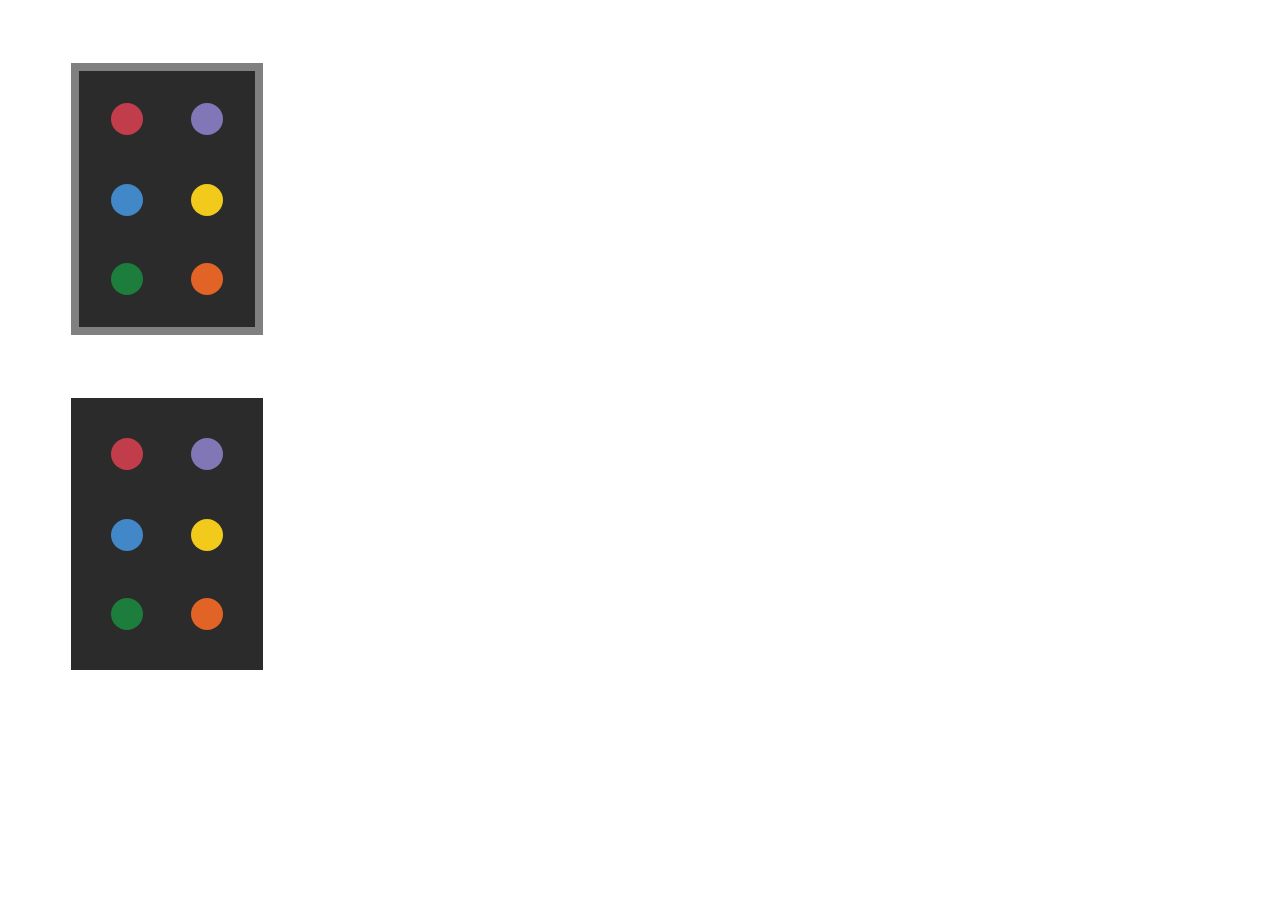
==== prosetTest.html @ 61120be3 "add XORing and custom binaryString function" ====
<html>
<head>
	<link rel="stylesheet" type="text/css" href="./style.css">
	<script src="https://ajax.googleapis.com/ajax/libs/jquery/2.1.1/jquery.min.js"></script>

	<title>Pro Set</title>
</head>
<body>
	<div id="1" class="card selected">
		<div class="top-left dot"></div>
		<div class="mid-left dot"></div>
		<div class="bottom-left dot"></div>
		<div class="top-right dot"></div>
		<div class="mid-right dot"></div>
		<div class="bottom-right dot"></div>
	</div>
	<div class="card">
		<div class="top-left dot"></div>
		<div class="mid-left dot"></div>
		<div class="bottom-left dot"></div>
		<div class="top-right dot"></div>
		<div class="mid-right dot"></div>
		<div class="bottom-right dot"></div>
	</div>
<script type="text/javascript" src="./prosetTest.js"></script>
</body>
</html>
---- style.css ----
.wrapper{
	margin:0 auto;
	width:100%;

}

.card {
	background-color: #2a2b2a;
	width: 11em;
	height: 16em;
	margin: 5%;
	border: solid 1px black;
	position: relative;
	border: solid 8px transparent;
}

.dot{
	width:2em;
	height:2em;
	border-radius: 50%;
	content: ' ';
}

.top-left{
	/*red*/
	background-color: #c23d4b;
	position:absolute;
	top:2em;
	left:2em;

}
.mid-left{
	/*blue*/
	background-color: #4287c7;
	position:absolute;
	top:44%;
	left:2em;
}
.bottom-left{
	/*green*/
	background-color: #1d7d3d;
	position: absolute;
	left:2em;
	bottom:2em;
}
.top-right{
	/*purple*/
	background-color: #8177b7;
	position:absolute;
	top:2em;
	right:2em;
}
.mid-right{
	/*yellow*/
	background-color: #f1ca1b;
	position:absolute;
	top:44%;
	right:2em;
}
.bottom-right{
	/*orange*/
	background-color: #e16326;
	position: absolute;
	bottom:2em;
	right:2em;
}
.on{
	visibility: visible;
}
.off{
	visibility: hidden;
}

.selected{
	border: solid 8px grey;
}
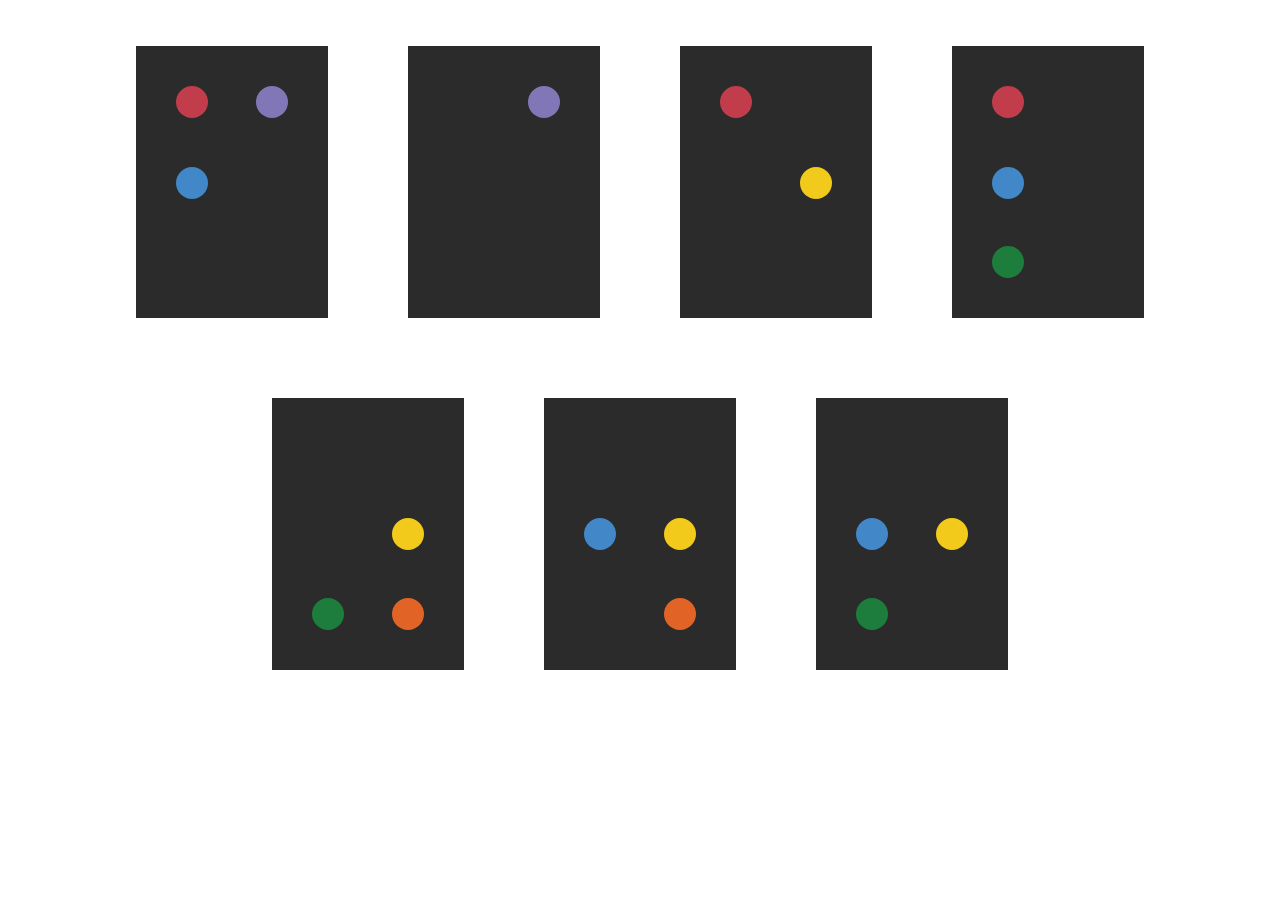
==== commit e4d1d111: "fixed first card bug" ====
--- a/prosetTest.html
+++ b/prosetTest.html
@@ -6,21 +6,63 @@
 	<title>Pro Set</title>
 </head>
 <body>
-	<div id="1" class="card selected">
-		<div class="top-left dot"></div>
-		<div class="mid-left dot"></div>
-		<div class="bottom-left dot"></div>
-		<div class="top-right dot"></div>
-		<div class="mid-right dot"></div>
-		<div class="bottom-right dot"></div>
-	</div>
-	<div class="card">
-		<div class="top-left dot"></div>
-		<div class="mid-left dot"></div>
-		<div class="bottom-left dot"></div>
-		<div class="top-right dot"></div>
-		<div class="mid-right dot"></div>
-		<div class="bottom-right dot"></div>
+	<div id="wrapper">
+		<div id="0" class="card">
+			<div class="top-left dot"></div>
+			<div class="mid-left dot"></div>
+			<div class="bottom-left dot"></div>
+			<div class="top-right dot"></div>
+			<div class="mid-right dot"></div>
+			<div class="bottom-right dot"></div>
+		</div>
+		<div id="1" class="card">
+			<div class="top-left dot"></div>
+			<div class="mid-left dot"></div>
+			<div class="bottom-left dot"></div>
+			<div class="top-right dot"></div>
+			<div class="mid-right dot"></div>
+			<div class="bottom-right dot"></div>
+		</div>
+		<div id="2" class="card">
+			<div class="top-left dot"></div>
+			<div class="mid-left dot"></div>
+			<div class="bottom-left dot"></div>
+			<div class="top-right dot"></div>
+			<div class="mid-right dot"></div>
+			<div class="bottom-right dot"></div>
+		</div>
+		<div id="3" class="card">
+			<div class="top-left dot"></div>
+			<div class="mid-left dot"></div>
+			<div class="bottom-left dot"></div>
+			<div class="top-right dot"></div>
+			<div class="mid-right dot"></div>
+			<div class="bottom-right dot"></div>
+		</div>
+		<div id="4" class="card">
+			<div class="top-left dot"></div>
+			<div class="mid-left dot"></div>
+			<div class="bottom-left dot"></div>
+			<div class="top-right dot"></div>
+			<div class="mid-right dot"></div>
+			<div class="bottom-right dot"></div>
+		</div>
+		<div id="5" class="card">
+			<div class="top-left dot"></div>
+			<div class="mid-left dot"></div>
+			<div class="bottom-left dot"></div>
+			<div class="top-right dot"></div>
+			<div class="mid-right dot"></div>
+			<div class="bottom-right dot"></div>
+		</div>
+		<div id="6" class="card">
+			<div class="top-left dot"></div>
+			<div class="mid-left dot"></div>
+			<div class="bottom-left dot"></div>
+			<div class="top-right dot"></div>
+			<div class="mid-right dot"></div>
+			<div class="bottom-right dot"></div>
+		</div>
 	</div>
 <script type="text/javascript" src="./prosetTest.js"></script>
 </body>
--- a/style.css
+++ b/style.css
@@ -1,16 +1,17 @@
-.wrapper{
+#wrapper{
 	margin:0 auto;
-	width:100%;
-
+	max-width:80em;
+	text-align: center;
 }
 
 .card {
 	background-color: #2a2b2a;
 	width: 11em;
 	height: 16em;
-	margin: 5%;
+	margin: 3%;
 	border: solid 1px black;
 	position: relative;
+	display:inline-block;
 	border: solid 8px transparent;
 }
 
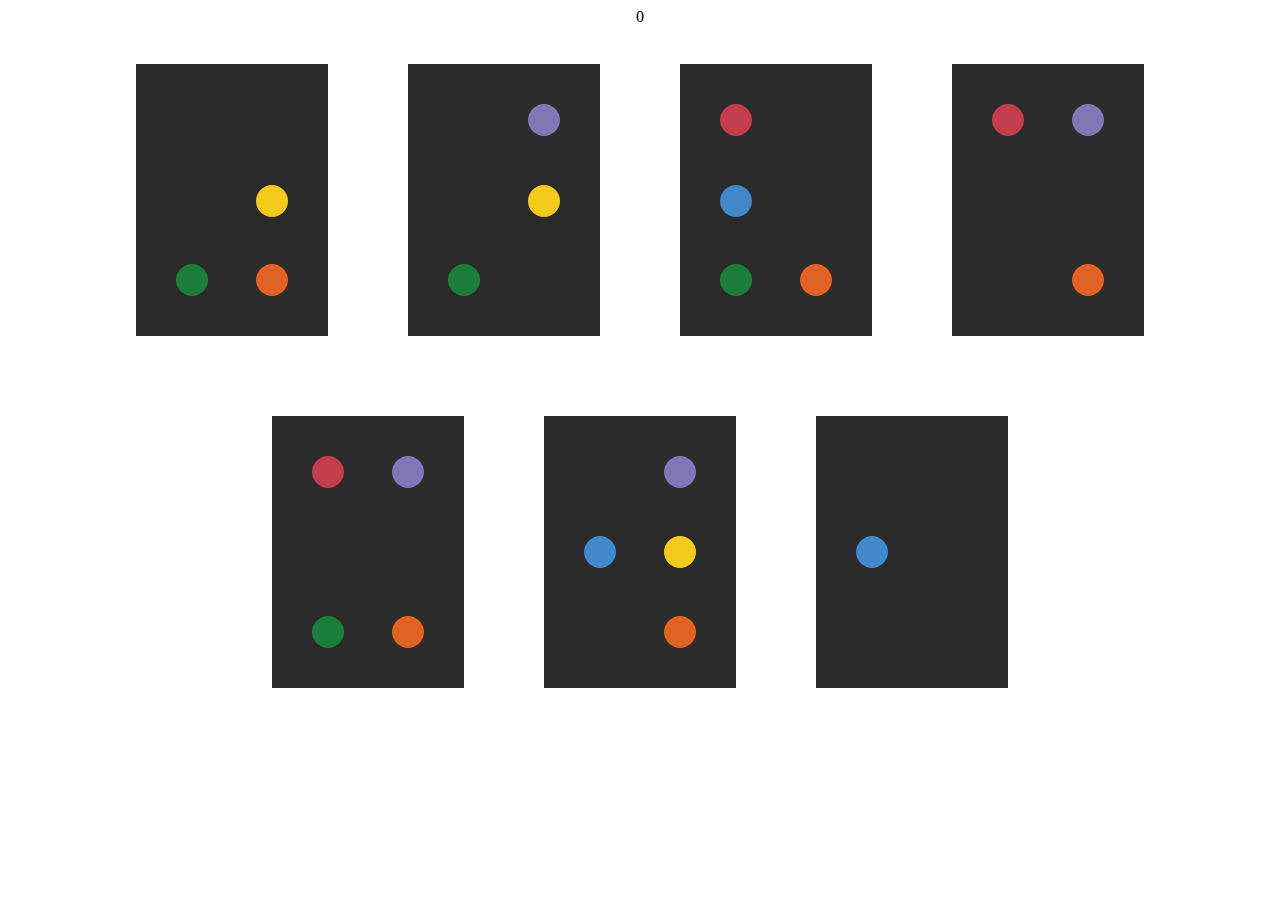
==== commit 6143147d: "MVP whaaat" ====
--- a/prosetTest.html
+++ b/prosetTest.html
@@ -7,6 +7,7 @@
 </head>
 <body>
 	<div id="wrapper">
+		<div id="score">0</div>
 		<div id="0" class="card">
 			<div class="top-left dot"></div>
 			<div class="mid-left dot"></div>
